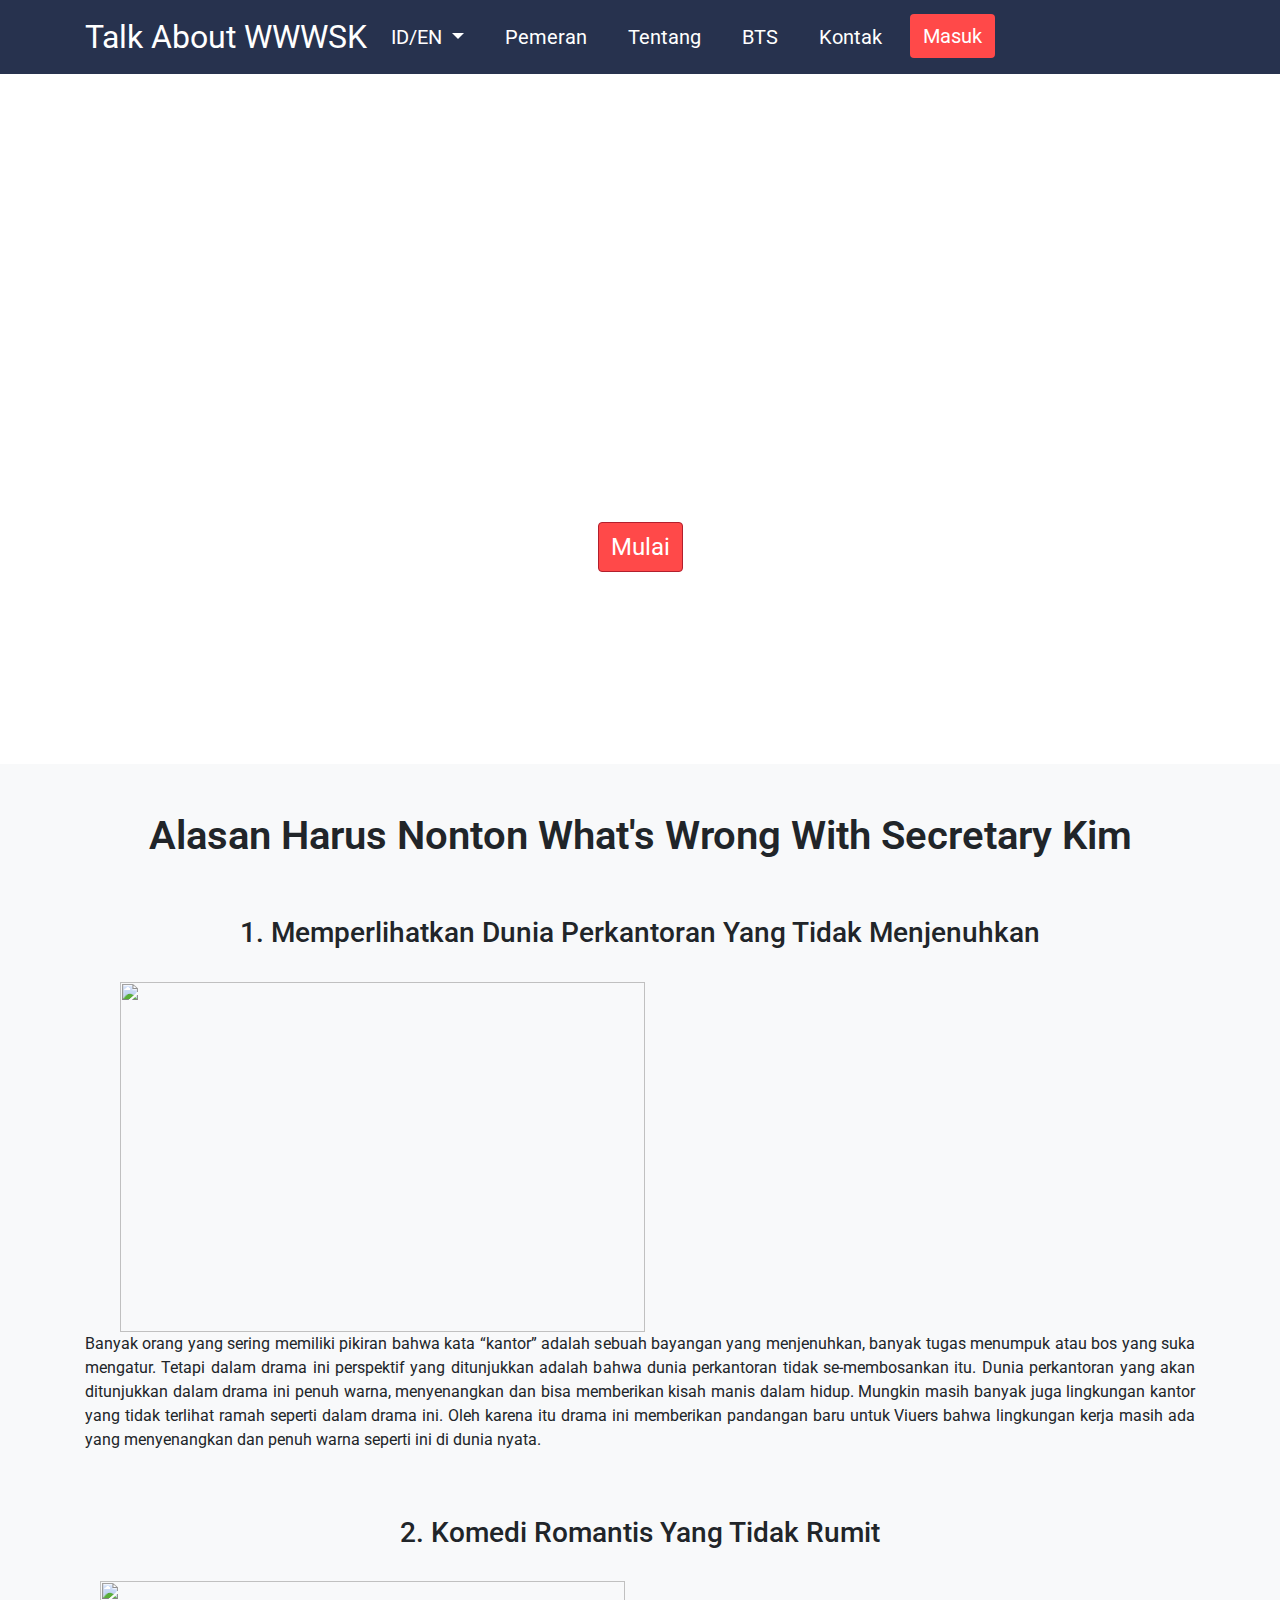
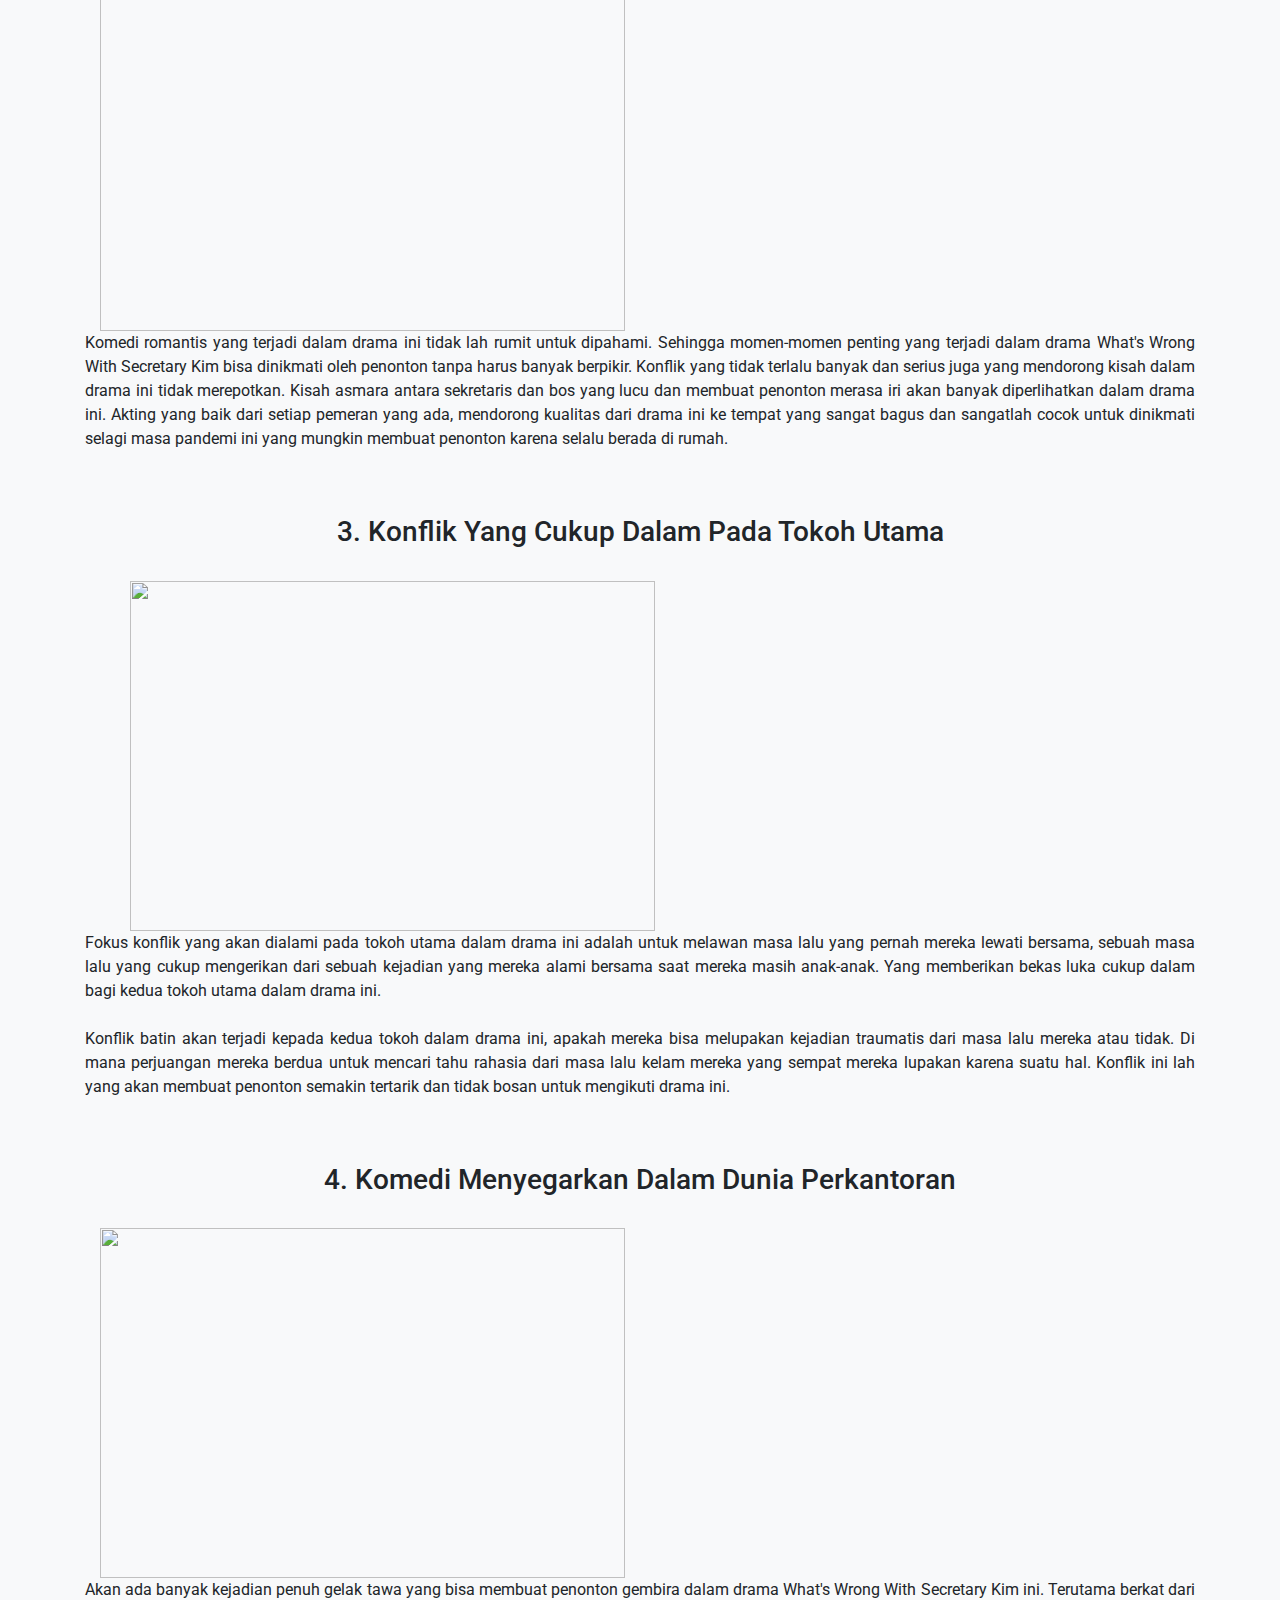
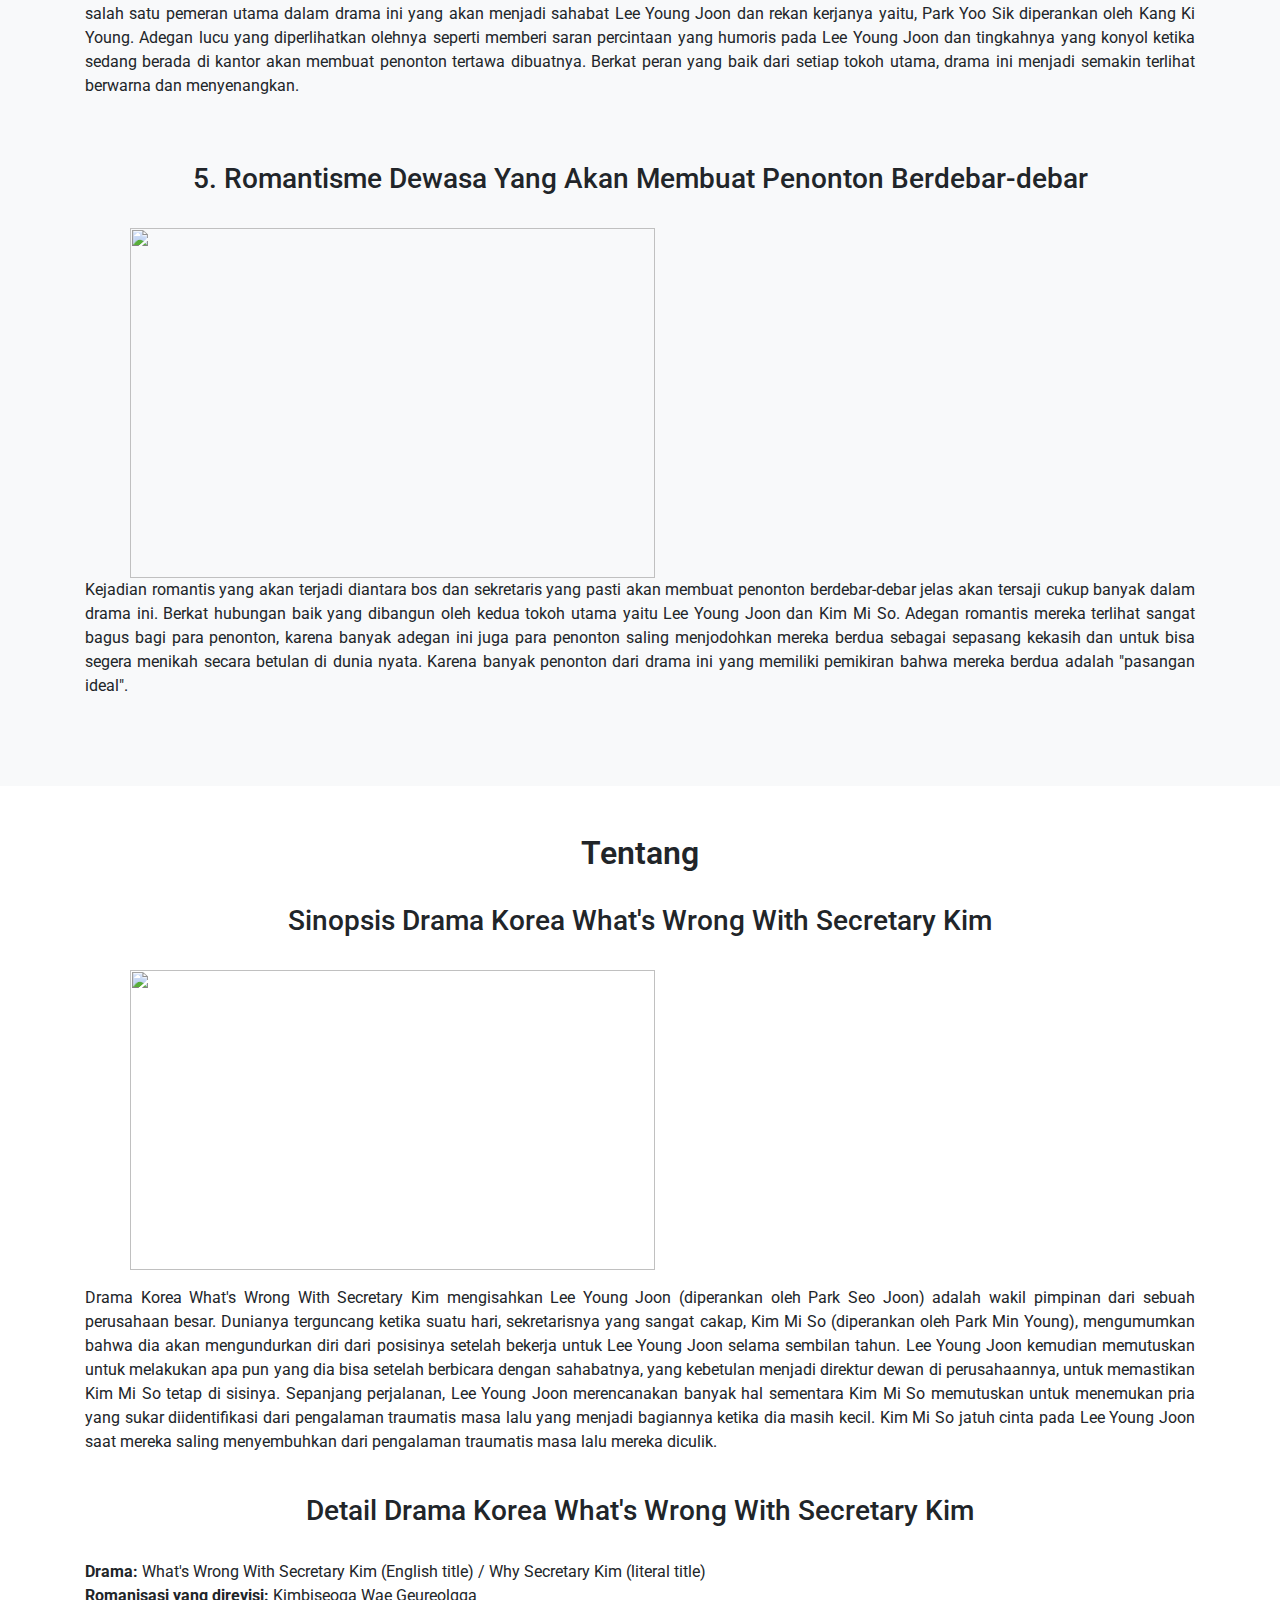
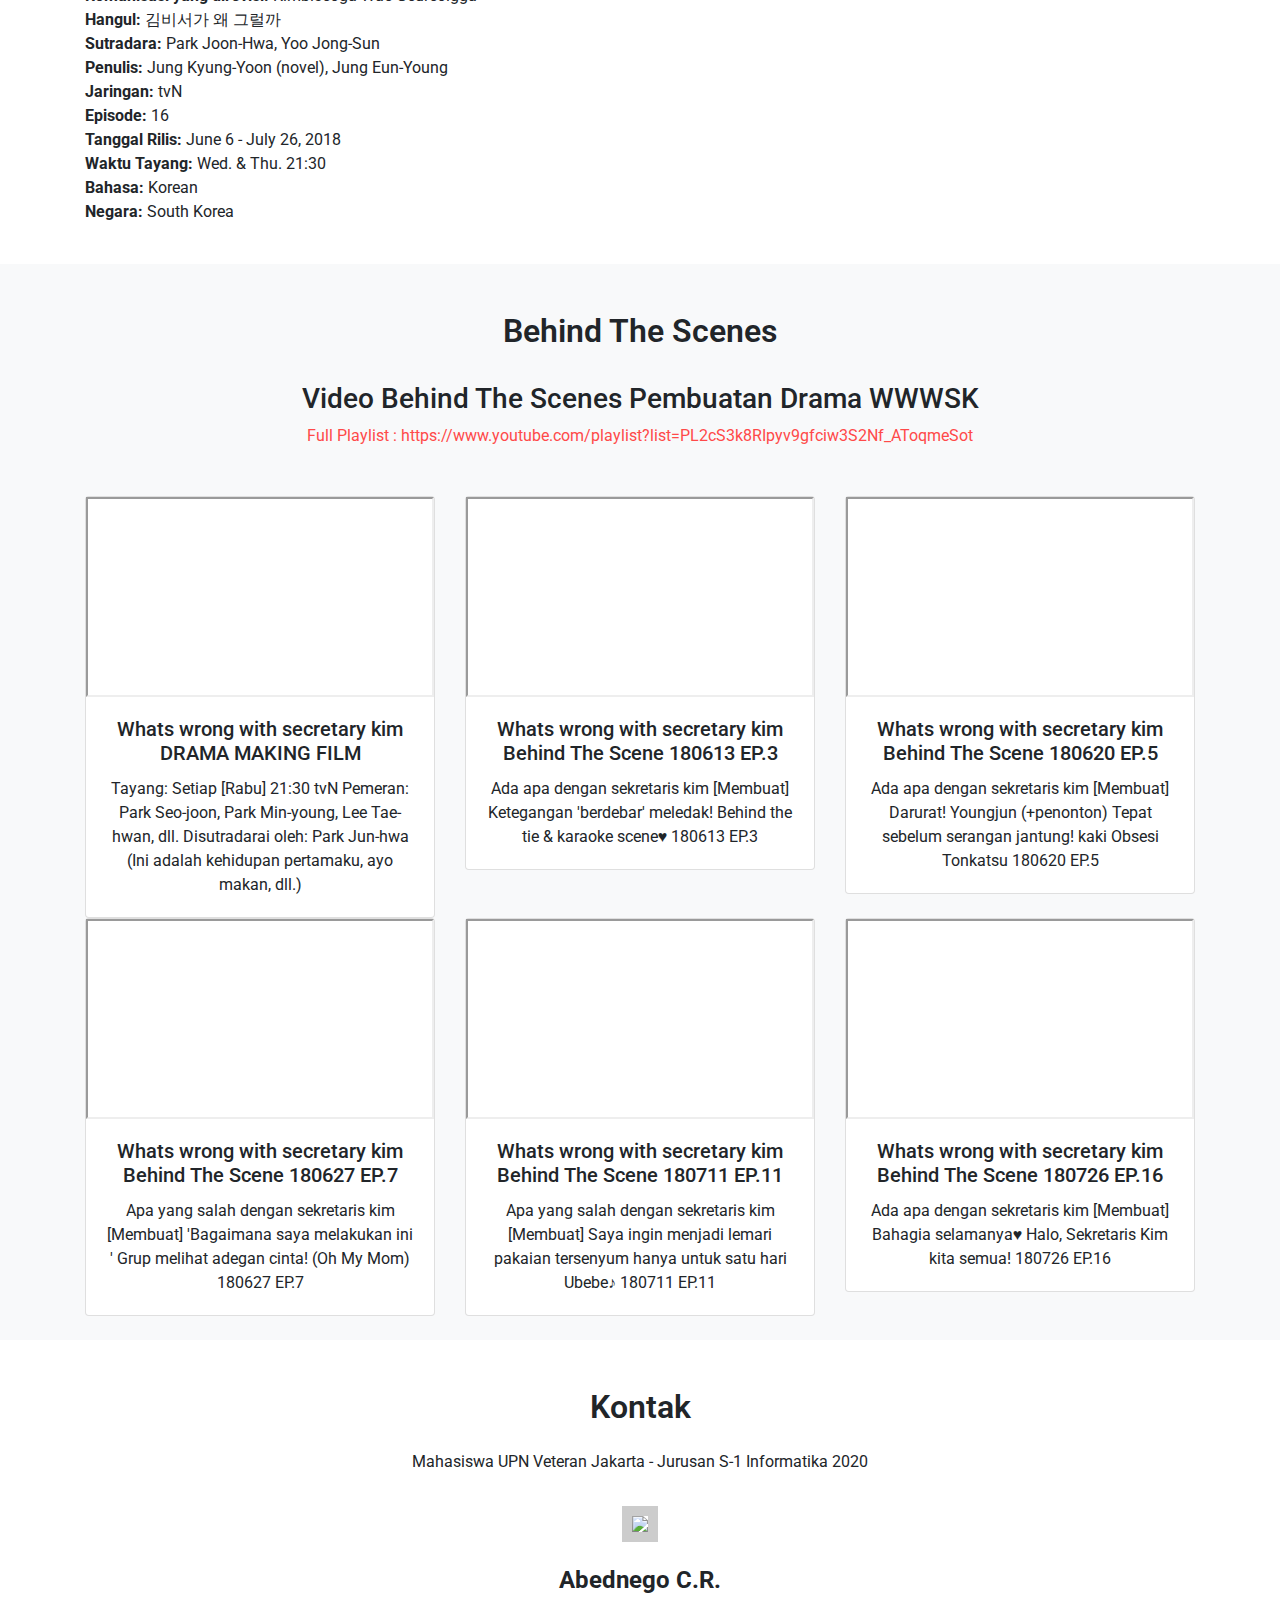
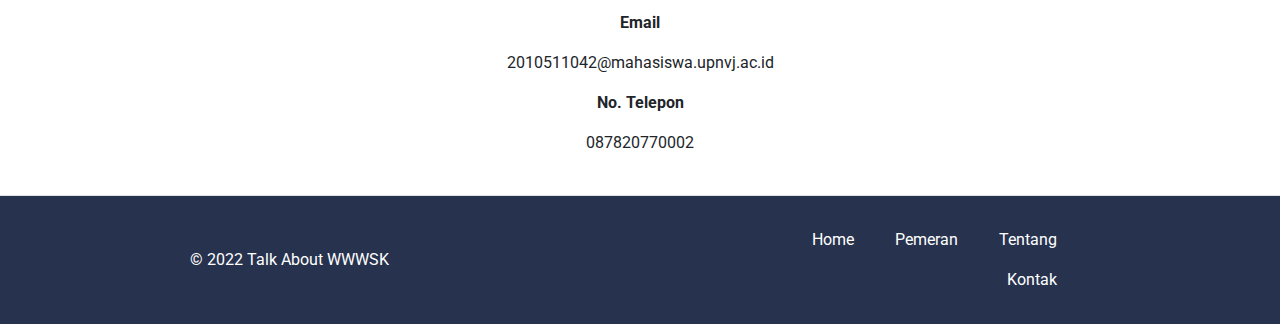
==== index.html @ 3b246365 "first commit" ====
<!DOCTYPE html>
<html lang="en">
  <head>
    <meta charset="UTF-8" />
    <meta http-equiv="X-UA-Compatible" content="IE=edge" />
    <meta name="viewport" content="width=device-width, initial-scale=1.0" />
    <title>Talk About WWWSK</title>
    <link href="https://fonts.googleapis.com/css2?family=Roboto:wght@400&display=swap" rel="stylesheet">
    <link href="https://cdn.jsdelivr.net/npm/bootstrap@5.0.0-beta3/dist/css/bootstrap.min.css" rel="stylesheet" integrity="sha384-eOJMYsd53ii+scO/bJGFsiCZc+5NDVN2yr8+0RDqr0Ql0h+rP48ckxlpbzKgwra6" crossorigin="anonymous" />
    <!-- Bootstrap CSS -->
    <link rel='stylesheet' href='https://cdnjs.cloudflare.com/ajax/libs/twitter-bootstrap/4.1.2/css/bootstrap.min.css'>
    <!-- Font Awesome CSS -->
    <link rel="stylesheet" href="https://pro.fontawesome.com/releases/v5.10.0/css/all.css" integrity="sha384-AYmEC3Yw5cVb3ZcuHtOA93w35dYTsvhLPVnYs9eStHfGJvOvKxVfELGroGkvsg+p" crossorigin="anonymous" />
    <link rel="stylesheet" href="css/style.css" />
    <link rel="stylesheet" href="css/login.css">
  </head>
  <body>
    
    <!--Navbar-->
    <nav class="navbar navbar-expand-lg navbar-dark shadow-sm" >
      <div class="container">
        <a class="navbar-brand me-auto" href="index.html">Talk About WWWSK</a>
        <button class="navbar-toggler" type="button" data-bs-toggle="collapse" data-bs-target="#navbarSupportedContent" aria-controls="navbarSupportedContent" aria-expanded="false" aria-label="Toggle navigation">
          <span class="navbar-toggler-icon"></span>
        </button>
        <div class="collapse navbar-collapse" id="navbarSupportedContent">
          <ul class="navbar-nav ms-auto">
            <li class="nav-item dropdown">
              <a class="nav-link active dropdown-toggle" href="#" id="navbarDropdown" role="button" data-bs-toggle="dropdown" aria-expanded="false">
                ID/EN
              </a>
              <ul class="dropdown-menu" aria-labelledby="navbarDropdown">
                <li><a class="dropdown-item" href="#">Bahasa Indonesia</a></li>
                <li><a class="dropdown-item" href="#">English</a></li>
              </ul>
            </li>
            <li class="nav-item">
              <a class="nav-link active" href="cast.html">Pemeran</a>
            </li>
            <li class="nav-item">
              <a class="nav-link active" href="#about">Tentang</a>
            </li>
            <li class="nav-item">
              <a class="nav-link active" href="#bts">BTS</a>
            </li>
            <li class="nav-item">
              <a class="nav-link active" href="#contact">Kontak</a>
            </li>
            <li>
              <div class="popup">
                <button type="button" class="btn btn-danger" data-toggle="modal" data-target="#loginModal", style = "font-size: 20px;">
                  Masuk
                </button>
                <div class="modal fade" id="loginModal" tabindex="-1" role="dialog" aria-labelledby="exampleModalLabel" aria-hidden="true">
                  <div class="modal-dialog modal-dialog-centered" role="document">
                    <div class="modal-content">
                      <div class="modal-header border-bottom-0">
                        <button type="button" class="close" data-dismiss="modal" aria-label="Close">
                          <span aria-hidden="true">&times;</span>
                        </button>
                      </div>
                      <div class="modal-body">
                        <div class="form-title text-center">
                          <h4>Masuk</h4>
                        </div>
                        <div class="d-flex flex-column text-center">
                          <form>
                            <div class="form-group">
                              <input type="email" class="form-control" id="email1"placeholder="Masukan Alamat Email Anda...">
                            </div>
                            <div class="form-group">
                              <input type="password" class="form-control" id="password1" placeholder="Masukan Password Anda...">
                            </div>
                            <button type="button" class="btn btn-info btn-block">Masuk</button>
                          </form>
                          
                          <div class="text-center text-muted delimiter">- - - - - - - - - - - - - - -  or  - - - - - - - - -- - - - - - - -</div>
                          <div class="d-flex justify-content-center social-buttons">
                            <button type="button" class="btn btn-secondary btn-round" data-toggle="tooltip" data-placement="top" title="Twitter">
                              <i class="fab fa-twitter"></i>
                            </button>
                            <button type="button" class="btn btn-secondary btn-round" data-toggle="tooltip" data-placement="top" title="Facebook">
                              <i class="fab fa-facebook"></i>
                            </button>
                            <button type="button" class="btn btn-secondary btn-round" data-toggle="tooltip" data-placement="top" title="Linkedin">
                              <i class="fab fa-linkedin"></i>
                            </button>
                          </di>
                        </div>
                      </div>
                    </div>
                      <div class="modal-footer d-flex justify-content-center">
                        <div class="signup-section">Belum Mempunyai Akun? <a href="#a" class="text-info">Buat Akun</a>.</div>
                      </div>
                  </div>
                </div>
              </div>
            </li>
          </ul>
        </div>
      </div>
    </nav>
    <!--Akhir Navbar-->

    <!-- banner -->
    <div class="container-fluid banner">
      <div class="container text-center">
        <h4 class="display-7">KENAPA HARUS NONTON</h4>
        <h3 class="display-2 fw-bold">WHAT'S WRONG WITH SECRETARY KIM</h3>
          <a href="#content" class="btn btn-danger active" role="button" aria-pressed="true">Mulai</a>
      </div>
    </div>

    <!-- Content -->
    <div class="container-fluid pt-4 pb-4 bg-light" id="content">
      <div class="container">
        <h1 class="display-6 text-center pt-4 fw-bold">Alasan Harus Nonton What's Wrong With Secretary Kim</h1>
      </div>
    </div>

    <div class="container-fluid pt-4 pb-4 bg-light">
      <div class="container">
        <h3 class="display-7 text-center" id="5reason">1. Memperlihatkan Dunia Perkantoran Yang Tidak Menjenuhkan</h3>
        <div class="clearfix pt-4">
          <img src="https://cdn.discordapp.com/attachments/940539110723035146/980004350355202078/4624335.jpg" class="col-md-6 float-md-end mb-7 crop-img" width="200" height="350" style="margin-left: 20px;" />
          <p class="txtkonten">
            Banyak orang yang sering memiliki pikiran bahwa kata “kantor” adalah sebuah bayangan yang menjenuhkan, banyak tugas menumpuk atau bos yang suka mengatur. 
            Tetapi dalam drama ini perspektif yang ditunjukkan adalah bahwa dunia perkantoran tidak se-membosankan itu. 
            Dunia perkantoran yang akan ditunjukkan dalam drama ini penuh warna, menyenangkan dan bisa memberikan kisah manis dalam hidup. 
            Mungkin masih banyak juga lingkungan kantor yang tidak terlihat ramah seperti dalam drama ini. 
            Oleh karena itu drama ini memberikan pandangan baru untuk Viuers bahwa lingkungan kerja masih ada yang menyenangkan dan penuh warna seperti ini di dunia nyata.
          </p>
        </div>
      </div>
    </div>
    
    <div class="container-fluid pt-4 pb-4 bg-light">
      <div class="container">
        <h3 class="display-7 text-center" id="5reason">2. Komedi Romantis Yang Tidak Rumit</h3>
        <div class="clearfix pt-4">
          <img src="https://cdn.discordapp.com/attachments/940539110723035146/980006612049747988/4624289.jpg" class="col-md-6 float-md-start mb-7 crop-img" width="200" height="350" style="margin-right: 30px;" />
          <p class="txtkonten">
            Komedi romantis yang terjadi dalam drama ini tidak lah rumit untuk dipahami. 
            Sehingga momen-momen penting yang terjadi dalam drama What&#39;s Wrong With Secretary Kim bisa dinikmati oleh penonton tanpa harus banyak berpikir. 
            Konflik yang tidak terlalu banyak dan serius juga yang mendorong kisah dalam drama ini tidak merepotkan. 
            Kisah asmara antara sekretaris dan bos yang lucu dan membuat penonton merasa iri akan banyak diperlihatkan dalam drama ini. 
            Akting yang baik dari setiap pemeran yang ada, mendorong kualitas dari drama ini ke tempat yang sangat bagus dan sangatlah cocok untuk dinikmati selagi masa pandemi ini yang mungkin membuat penonton karena selalu berada di rumah.
          </p>
        </div>
      </div>
    </div>

    <div class="container-fluid pt-4 pb-4 bg-light">
      <div class="container">
        <h3 class="display-7 text-center" id="5reason">3. Konflik Yang Cukup Dalam Pada Tokoh Utama</h3>
        <div class="clearfix pt-4">
          <img src="https://cdn.discordapp.com/attachments/940539110723035146/980017128755298404/4624343.jpg" class="col-md-6 float-md-end mb-7 crop-img" width="200" height="350" style="margin-left: 30px;" />
          <p class="txtkonten">
            Fokus konflik yang akan dialami pada tokoh utama dalam drama ini adalah untuk melawan masa lalu yang pernah mereka lewati bersama, 
            sebuah masa lalu yang cukup mengerikan dari sebuah kejadian yang mereka alami bersama saat mereka masih anak-anak. 
            Yang memberikan bekas luka cukup dalam bagi kedua tokoh utama dalam drama ini.
          <br>
          <br>
            Konflik batin akan terjadi kepada kedua tokoh dalam drama ini, 
            apakah mereka bisa melupakan kejadian traumatis dari masa lalu mereka atau tidak. 
            Di mana perjuangan mereka berdua untuk mencari tahu rahasia dari masa lalu kelam mereka yang sempat mereka lupakan karena suatu hal. 
            Konflik ini lah yang akan membuat penonton semakin tertarik dan tidak bosan untuk mengikuti drama ini.
          </p>
        </div>
      </div>
    </div>

    <div class="container-fluid pt-4 pb-4 bg-light">
      <div class="container">
        <h3 class="display-7 text-center" id="5reason">4. Komedi Menyegarkan Dalam Dunia Perkantoran</h3>
        <div class="clearfix pt-4">
          <img src="https://cdn.discordapp.com/attachments/940539110723035146/980017706449383434/SecretaryKim15-00208.jpg" class="col-md-6 float-md-start mb-7 crop-img" width="200" height="350" style="margin-right: 30px;" />
          <p class="txtkonten">
            Akan ada banyak kejadian penuh gelak tawa yang bisa membuat penonton gembira dalam drama What&#39;s Wrong With Secretary Kim ini. 
            Terutama berkat dari salah satu pemeran utama dalam drama ini yang akan menjadi sahabat Lee Young Joon dan rekan kerjanya yaitu, 
            Park Yoo Sik diperankan oleh Kang Ki Young. 
            Adegan lucu yang diperlihatkan olehnya seperti memberi saran percintaan yang humoris pada Lee Young Joon dan tingkahnya yang konyol ketika sedang berada di kantor akan membuat penonton tertawa dibuatnya. 
            Berkat peran yang baik dari setiap tokoh utama, drama ini menjadi semakin terlihat berwarna dan menyenangkan.
          </p>
        </div>
      </div>
    </div>

    <div class="container-fluid pt-4 pb-4 bg-light">
      <div class="container">
        <h3 class="display-7 text-center" id="5reason">5. Romantisme Dewasa Yang Akan Membuat Penonton Berdebar-debar</h3>
        <div class="clearfix pt-4 pb-5">
          <img src="https://media.discordapp.net/attachments/940539110723035146/980016450225995856/4624331.png?width=1178&height=662" class="col-md-6 float-md-end mb-7 crop-img" width="200" height="350" style="margin-left: 30px;" />
          <p class="txtkonten">
            Kejadian romantis yang akan terjadi diantara bos dan sekretaris yang pasti akan membuat penonton berdebar-debar jelas akan tersaji cukup banyak dalam drama ini. 
            Berkat hubungan baik yang dibangun oleh kedua tokoh utama yaitu Lee Young Joon dan Kim Mi So. 
            Adegan romantis mereka terlihat sangat bagus bagi para penonton, 
            karena banyak adegan ini juga para penonton saling menjodohkan mereka berdua sebagai sepasang kekasih dan untuk bisa segera menikah secara betulan di dunia nyata. 
            Karena banyak penonton dari drama ini yang memiliki pemikiran bahwa mereka berdua adalah 	&quot;pasangan ideal&quot;.
          </p>
        </div>
      </div>
    </div>

    <!-- Tentang -->
    <div class="container-fluid pt-4 pb-4" id="about">
      <div class="container">
        <h2 class="display-6 pb-4 pt-4 text-center">Tentang</h2>
        <h3 class="text-center">
          Sinopsis Drama Korea What&#39;s Wrong With Secretary Kim
        </h3>
        <div class="clearfix pt-4 pb-4">
          <img
            src="https://media.discordapp.net/attachments/940539110723035146/982892287552024596/park-seo-joon-lee-young-joon-dan-park-min-young-kim-mi-so.jpg"
            class="col-md-6 float-md-end mb-3 crop-img"
            width="300"
            height="300"
            style="margin-left: 30px;"
          />
          <p class="txtkonten">
            Drama Korea What&#39;s Wrong With Secretary Kim mengisahkan Lee Young Joon (diperankan oleh Park Seo Joon) adalah wakil pimpinan dari sebuah perusahaan besar. 
            Dunianya terguncang ketika suatu hari, sekretarisnya yang sangat cakap, Kim Mi So (diperankan oleh Park Min Young), 
            mengumumkan bahwa dia akan mengundurkan diri dari posisinya setelah bekerja untuk Lee Young Joon selama sembilan tahun.

            Lee Young Joon kemudian memutuskan untuk melakukan apa pun yang dia bisa setelah berbicara dengan sahabatnya, 
            yang kebetulan menjadi direktur dewan di perusahaannya, untuk memastikan Kim Mi So tetap di sisinya.
            
            Sepanjang perjalanan, Lee Young Joon merencanakan banyak hal sementara Kim Mi So memutuskan untuk menemukan pria yang sukar diidentifikasi dari pengalaman traumatis masa lalu yang menjadi bagiannya ketika dia masih kecil. 
            Kim Mi So jatuh cinta pada Lee Young Joon saat mereka saling menyembuhkan dari pengalaman traumatis masa lalu mereka diculik.
          </p>
        </div>
        <div id="detail">
          <h3 class="text-center pb-4">
            Detail Drama Korea What&#39;s Wrong With Secretary Kim
          </h3>
          <p class="txtkonten"><b>Drama:</b> What's Wrong With Secretary Kim (English title) / Why Secretary Kim (literal title)<br>
          <b>Romanisasi yang direvisi:</b> Kimbiseoga Wae Geureolgga<br>
          <b>Hangul:</b> 김비서가 왜 그럴까<br>
          <b>Sutradara:</b> Park Joon-Hwa, Yoo Jong-Sun<br>
          <b>Penulis:</b> Jung Kyung-Yoon (novel), Jung Eun-Young<br>
          <b>Jaringan:</b> tvN<br>
          <b>Episode:</b> 16<br>
          <b>Tanggal Rilis:</b> June 6 - July 26, 2018<br>
          <b>Waktu Tayang:</b> Wed. &amp; Thu. 21:30<br>
          <b>Bahasa:</b> Korean<br>
          <b>Negara:</b> South Korea</p>
        </div>
      </div>
    </div> 
    
    <!-- Behind The Scene -->
    <div class="container-fluid pt-4 pb-4 bg-light">
      <div class="container text-center">
        <h2 class="display-6 pb-4 pt-4 text-center" id="bts">Behind The Scenes</h2>
        <h3>
          Video Behind The Scenes Pembuatan Drama WWWSK
        </h3>
        <a href="https://www.youtube.com/playlist?list=PL2cS3k8RIpyv9gfciw3S2Nf_AToqmeSot">
          Full Playlist : https://www.youtube.com/playlist?list=PL2cS3k8RIpyv9gfciw3S2Nf_AToqmeSot
        </a>

        <div class="row pt-5 gx-4 gy-4">
          <div class="col-md-4">
            <div class="card crop-img">
              <iframe src="https://www.youtube.com/embed/r2PDW9a9QTk" width="348" height="200"></iframe>
              <div class="card-body">
                <h5 class="card-title">Whats wrong with secretary kim DRAMA MAKING FILM
                </h5>
                <p class="card-text">
                  Tayang: Setiap [Rabu] 21:30 tvN
                  Pemeran: Park Seo-joon, Park Min-young, Lee Tae-hwan, dll.
                  Disutradarai oleh: Park Jun-hwa (Ini adalah kehidupan pertamaku, ayo makan, dll.)
                </p>
              </div>
            </div>
          </div>

          <div class="col-md-4">
            <div class="card crop-img">
              <iframe src="https://www.youtube.com/embed/6r7NzIaSWi4" width="348" height="200"></iframe>
              <div class="card-body">
                <h5 class="card-title">Whats wrong with secretary kim Behind The Scene 180613 EP.3
                </h5>
                <p class="card-text">
                  Ada apa dengan sekretaris kim [Membuat] Ketegangan 'berdebar' meledak! Behind the tie & karaoke scene♥ 180613 EP.3
                </p>
              </div>
            </div>
          </div>

          <div class="col-md-4">
            <div class="card crop-img">
              <iframe src="https://www.youtube.com/embed/PLqXRILKXx0" width="348" height="200"></iframe>
              <div class="card-body">
                <h5 class="card-title">Whats wrong with secretary kim Behind The Scene 180620 EP.5
                </h5>
                <p class="card-text">
                  Ada apa dengan sekretaris kim [Membuat] Darurat! Youngjun (+penonton) Tepat sebelum serangan jantung! kaki Obsesi Tonkatsu 180620 EP.5
                </p>
              </div>
            </div>
          </div>

          <div class="col-md-4">
            <div class="card crop-img">
              <iframe src="https://www.youtube.com/embed/usmjRKCF6_Y" width="348" height="200"></iframe>
              <div class="card-body">
                <h5 class="card-title">Whats wrong with secretary kim Behind The Scene 180627 EP.7
                </h5>
                <p class="card-text">
                  Apa yang salah dengan sekretaris kim [Membuat] 'Bagaimana saya melakukan ini ' Grup melihat adegan cinta! (Oh My Mom) 180627 EP.7
                </p>
              </div>
            </div>
          </div>

          <div class="col-md-4">
            <div class="card crop-img">
              <iframe src="https://www.youtube.com/embed/3tE97ggivfI" width="348" height="200"></iframe>
              <div class="card-body">
                <h5 class="card-title">Whats wrong with secretary kim Behind The Scene 180711 EP.11
                </h5>
                <p class="card-text">
                  Apa yang salah dengan sekretaris kim [Membuat] Saya ingin menjadi lemari pakaian tersenyum hanya untuk satu hari Ubebe♪ 180711 EP.11
                </p>
              </div>
            </div>
          </div>

          <div class="col-md-4">
            <div class="card crop-img">
              <iframe src="https://www.youtube.com/embed/fsnOvOuxjiw" width="348" height="200"></iframe>
              <div class="card-body">
                <h5 class="card-title">Whats wrong with secretary kim Behind The Scene 180726 EP.16
                </h5>
                <p class="card-text">
                  Ada apa dengan sekretaris kim [Membuat] Bahagia selamanya♥ Halo, Sekretaris Kim kita semua! 180726 EP.16
                </p>
              </div>
            </div>
          </div>

        </div>
      </div>
    </div>

    <!-- contact -->
    <div class="container-fluid pt-4 pb-4" id="contact">
      <div class="container text-center">
        <h2 class="display-6 pt-4 pb-3">Kontak</h2>
        <p>Mahasiswa UPN Veteran Jakarta - Jurusan S-1 Informatika 2020</p>
        <div class="row pt-3 gx-4 gy-4">
          <div class="col text-center tim">
            <img src="https://cdn.discordapp.com/attachments/940539110723035146/987625403583692850/1642618132007.png" class="mb-3" />
            <h4 class="pb-2 pt-2"><b>Abednego C.R.</b></h4>
            <p><b>Email</b></p>
            <p>2010511042@mahasiswa.upnvj.ac.id</p>
            <p><b>No. Telepon</b></p>
            <p>087820770002</p>
          </div>
        </div>
      </div>
    </div>
    
     <!-- Footer -->
    <footer class="d-flex flex-wrap justify-content-between align-items-center py-4  border-top" id="footer">
    <p class="col-md-4 mb-0 text-active text-white">© 2022 Talk About WWWSK</p>

    <ul class="nav col-md-5 justify-content-end">
      <li class="nav-item"><a href="#" class="nav-link active px-2 text-white">Home</a></li>
      <li class="nav-item"><a href="cast.html" class="nav-link active px-2 text-white">Pemeran</a></li>
      <li class="nav-item"><a href="#about" class="nav-link active px-2 text-white">Tentang</a></li>
      <li class="nav-item"><a href="#contact" class="nav-link active px-2 text-white">Kontak</a></li>
    </ul>
    </footer>
    
    <script src="https://cdn.jsdelivr.net/npm/bootstrap@5.0.0-beta3/dist/js/bootstrap.bundle.min.js" integrity="sha384-JEW9xMcG8R+pH31jmWH6WWP0WintQrMb4s7ZOdauHnUtxwoG2vI5DkLtS3qm9Ekf" crossorigin="anonymous"></script>
    <script src='https://code.jquery.com/jquery-3.3.1.slim.min.js'></script>
    <!-- Popper JS -->
    <script src='https://cdnjs.cloudflare.com/ajax/libs/popper.js/1.14.3/umd/popper.min.js'></script>
    <!-- Bootstrap JS -->
    <script src='https://stackpath.bootstrapcdn.com/bootstrap/4.1.3/js/bootstrap.min.js'></script>
  </body>
</html>
---- css/style.css ----
body {
  font-family: "Roboto", sans-serif;
}

.banner {
  background: url("https://cdn.discordapp.com/attachments/940539110723035146/979993278889992212/wwsk.jpg") no-repeat center center;
  background-size: cover;
  padding-top: 15%;
  padding-bottom: 15%;
  color: white;
}
nav {
  font-family: "Roboto", sans-serif;
  background-color: #27324e;
  font-size: 20px;
}

a.navbar-brand {
  font-size: 32px;
}

.nav-link {
  color: #fff;
  margin-right: 25px;
}

.btn-danger {
  background-color: #ff4949 !important;
}

a.dropdown-item {
  color: #27324e;
  background-color: White;
}

.dropdown-menu {
  font-size: 20px;
  margin-top: 50px;
}

.btn-danger {
  background-color: #ff4949 !important;
}

.popup {
  margin-left: -5px;
}

.wrapper {
  width: 1100px;
  margin: auto;
  position: relative;
}

p[class="txtkonten"] {
  text-align: justify;
}

section {
  margin-bottom: 0px;
  display: flex;
}

section img {
  width: 450px;
  height: 350px;
  margin: 50px 20px 0px 0px;
}

.kolom {
  margin-top: 10px;
}

.tengah {
  text-align: center;
  width: 100%;
}
.display-6 {
  font-weight: 600;
}

.display-1 {
  font-weight: 600;
}

.lingkaran {
  display: inline-block;
  border-radius: 50%;
  width: 150px;
  margin: auto;
  height: 150px;
  color: #fff;
  background-color: #ff4949;
}

.lingkaran i {
  position: relative;
  top: 30px;
}

.crop-img {
  object-fit: cover;
}

.tim img {
  width: 250px;
  border: 10px solid #cccccc;
}

a {
  color: #ff4949;
}

footer {
  background-color: #27324e;
  padding-left: 175px;
  padding-right: 175px;
}

html,
body {
  overflow-x: hidden;
}
---- css/login.css ----
@media (min-width: 576px) {
  .modal-dialog {
    max-width: 400px;
  }
  .modal-dialog .modal-content {
    padding: 1rem;
  }
}
.modal-header .close {
  margin-top: -1.5rem;
}

.form-title {
  margin: -2rem 0rem 2rem;
}

.btn-info {
  background-color: #ff4949 !important;
}

.text-info {
  color: #ff4949 !important;
}

.btn-danger {
  font-size: 24px;
  color: white;
  background-color: transparent;
  border-color: transparent;
}

.btn-round {
  border-radius: 3rem;
}

.delimiter {
  font-size: 16px;

  padding: 1rem;
}

.social-buttons .btn {
  margin: 0 0.5rem 1rem;
}

.signup-section {
  text-align: center;
  font-size: 16px;
}
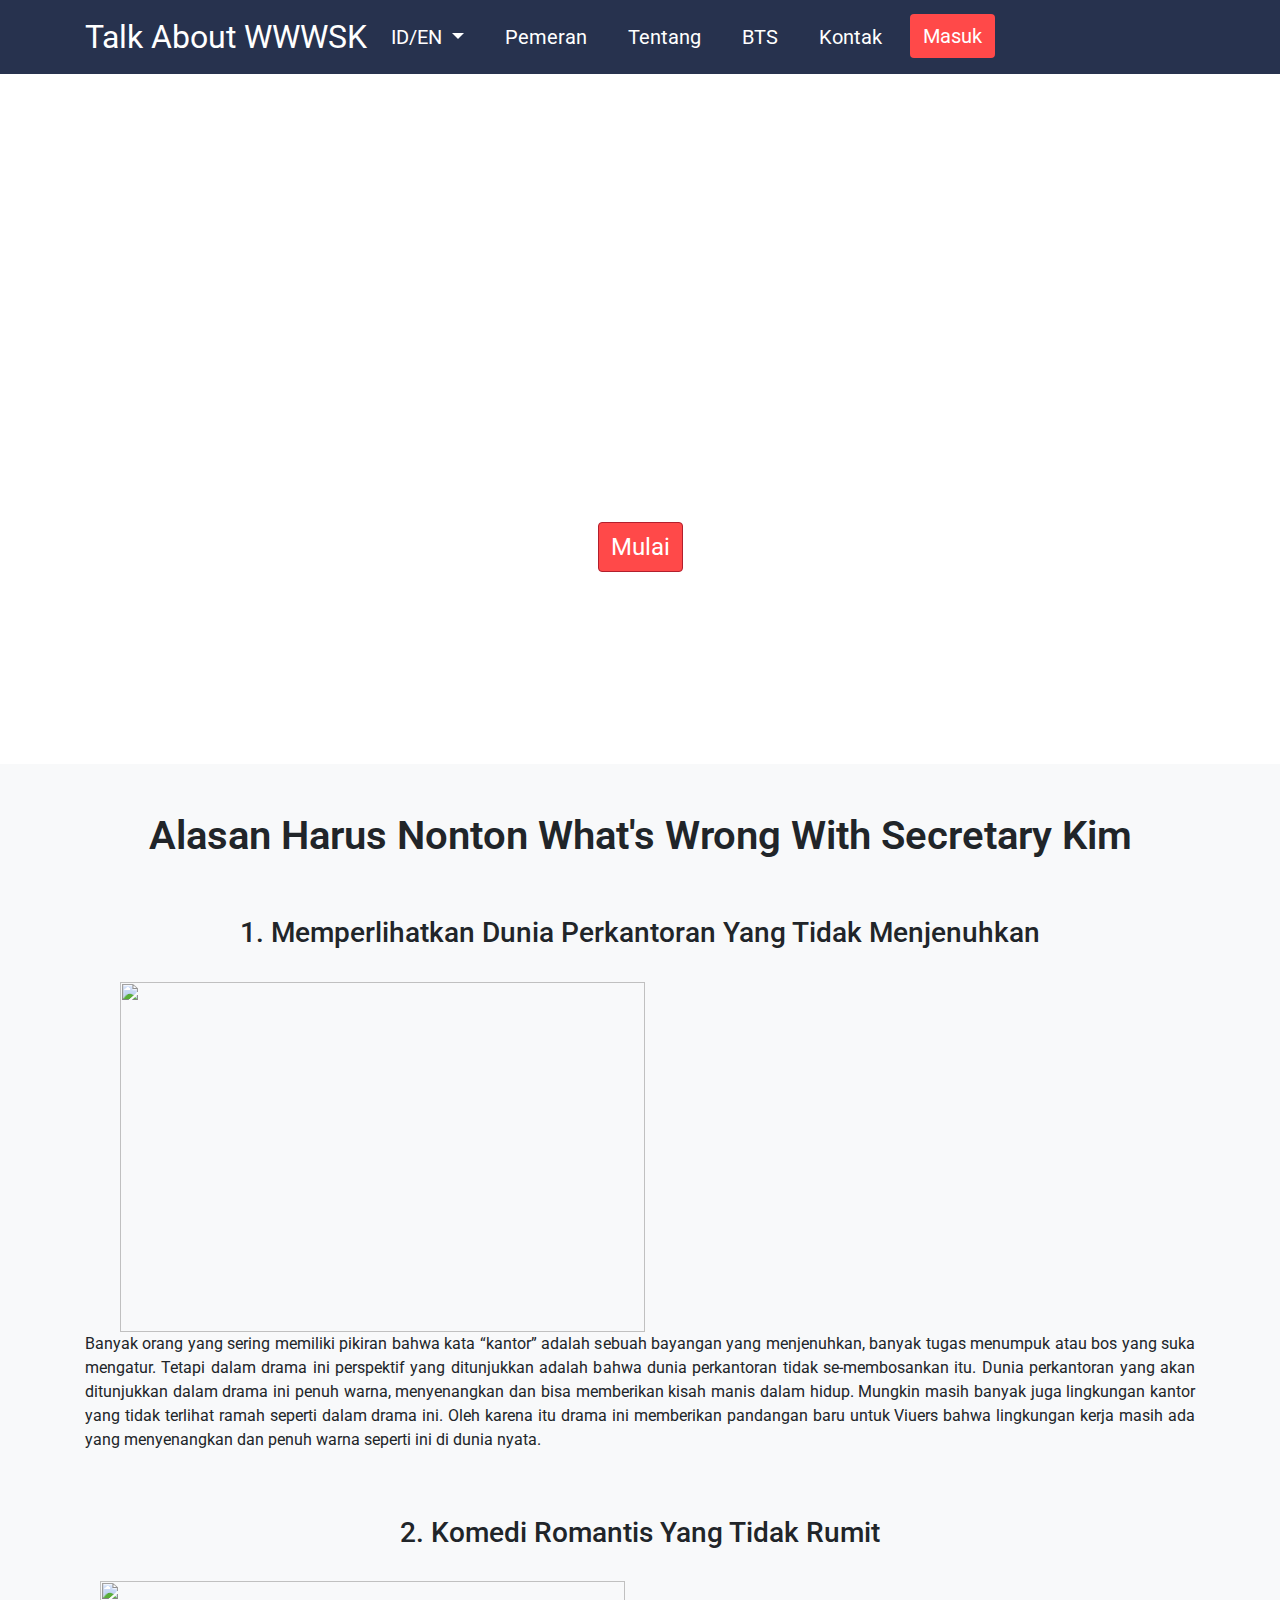
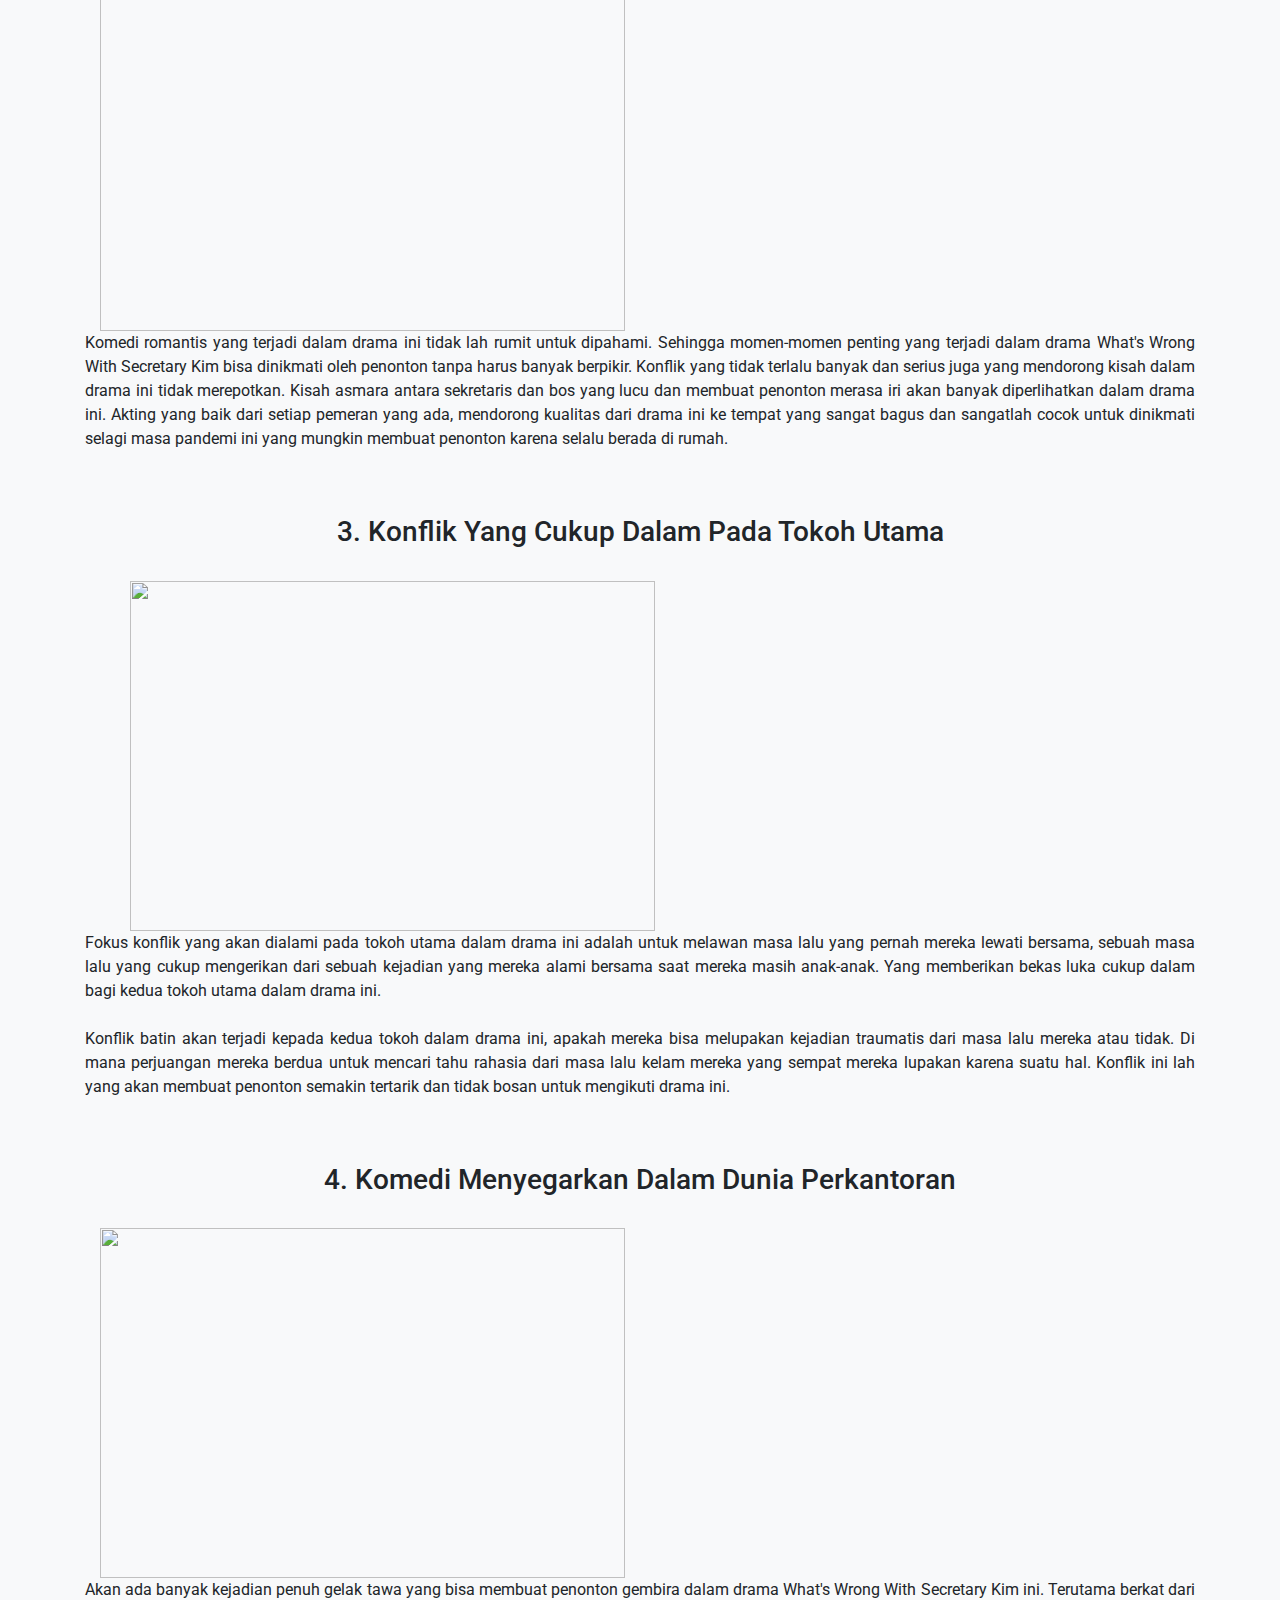
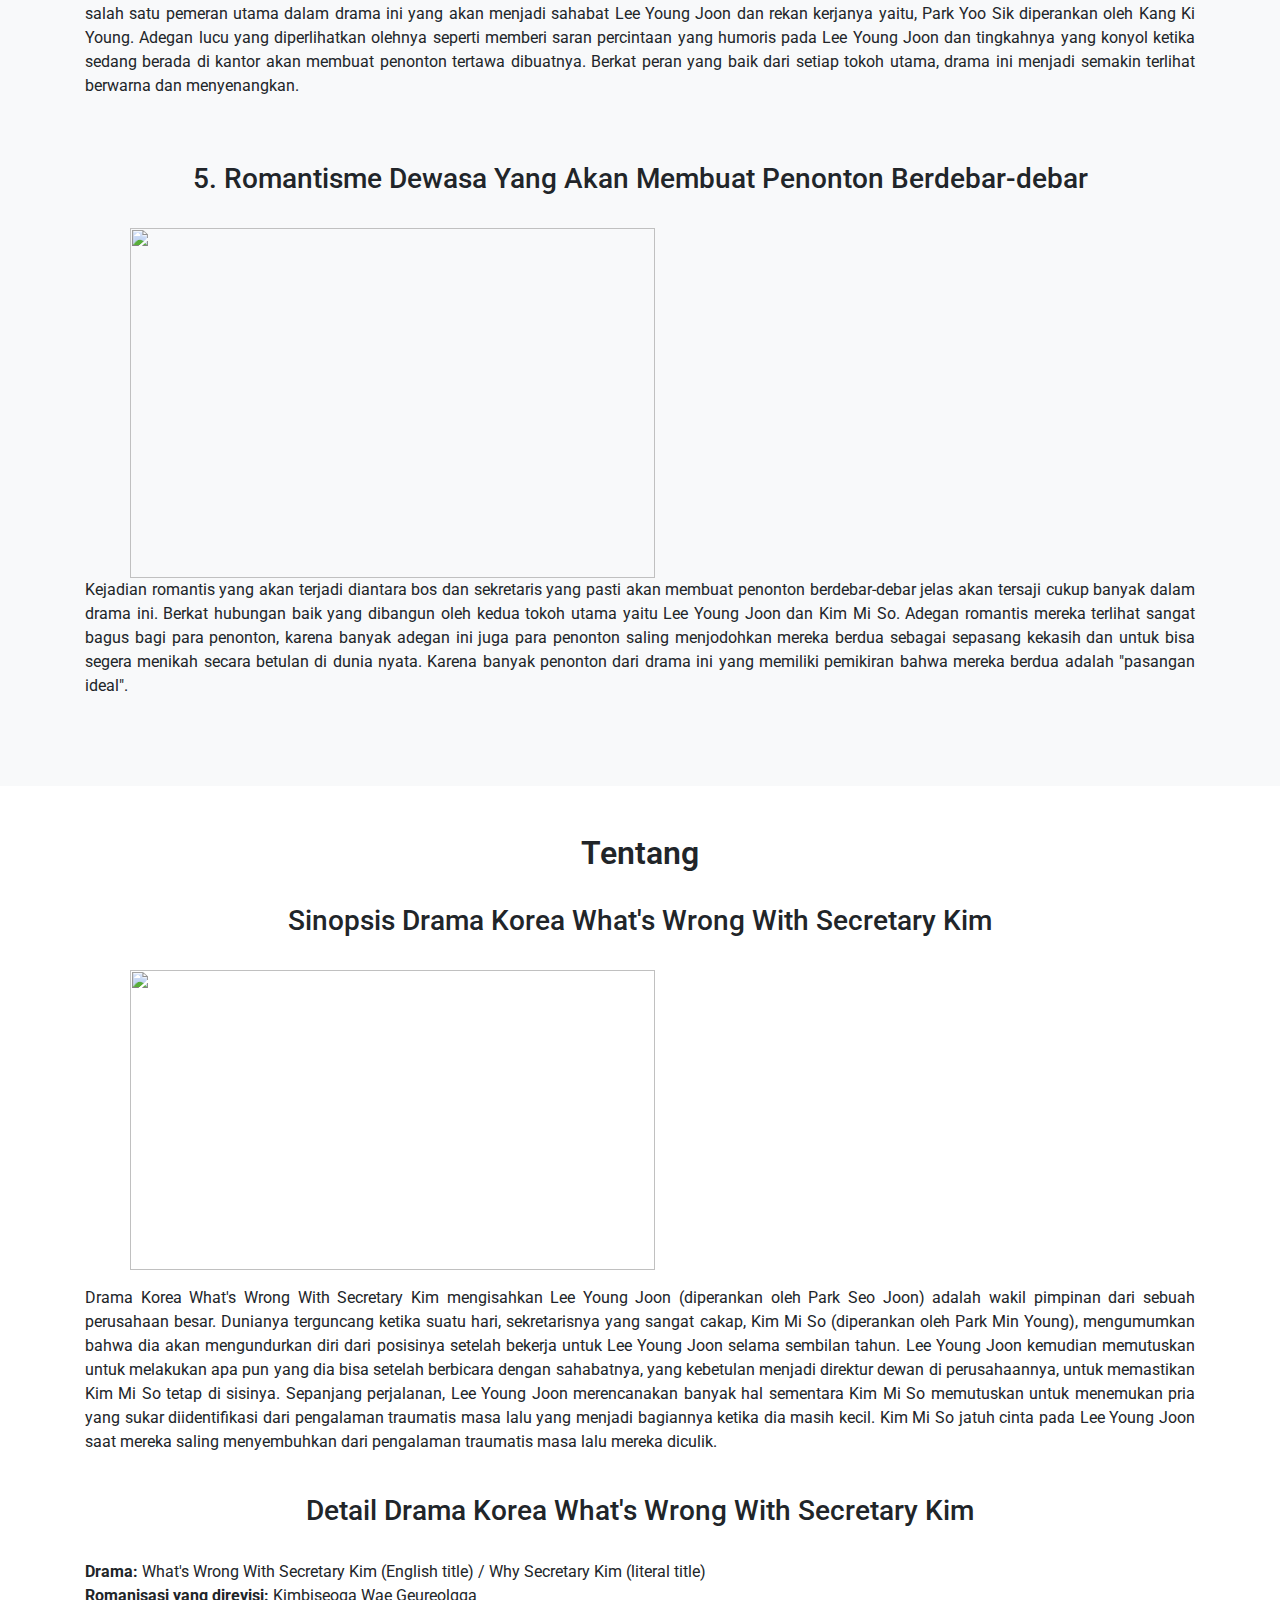
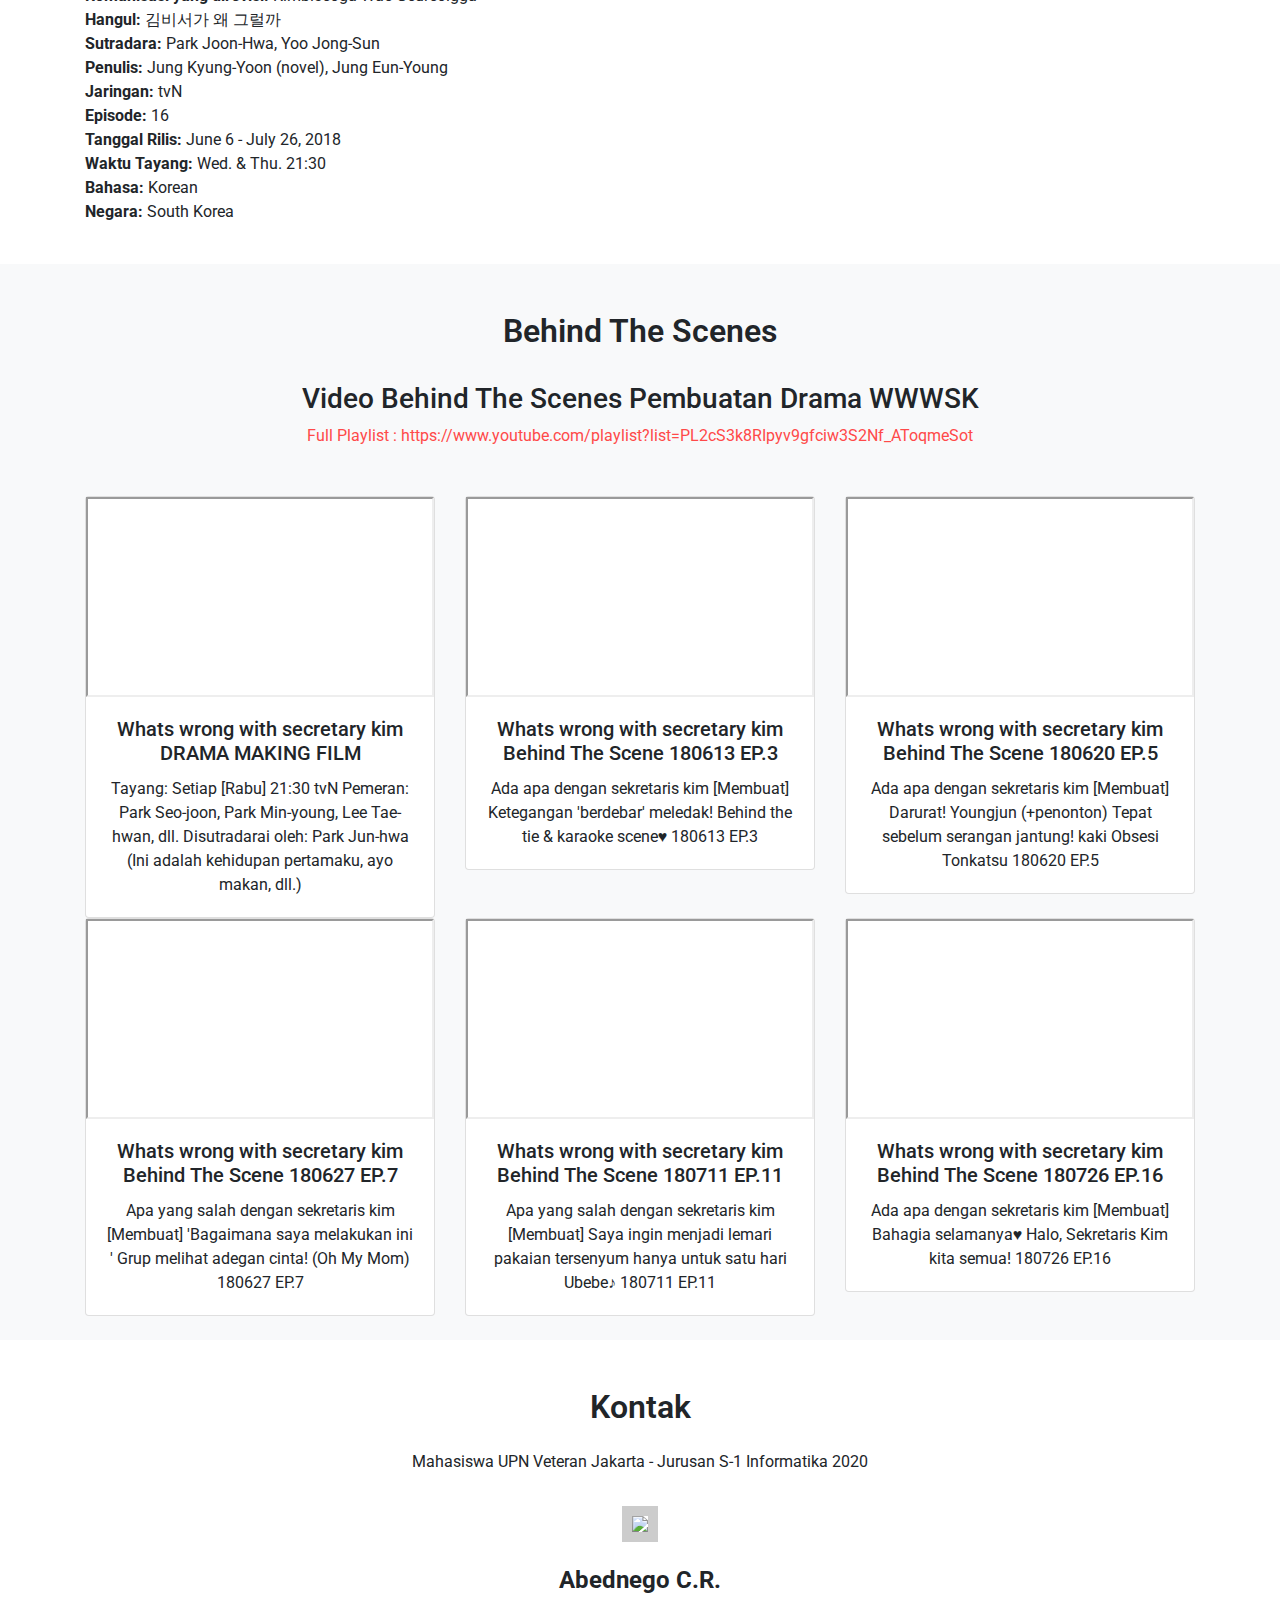
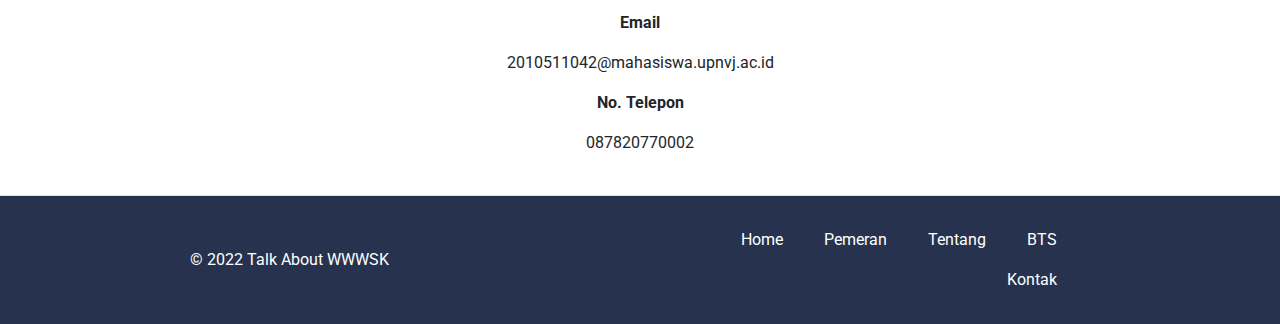
==== commit c7aaad8c: "Update Footer" ====
--- a/index.html
+++ b/index.html
@@ -370,6 +370,7 @@
       <li class="nav-item"><a href="#" class="nav-link active px-2 text-white">Home</a></li>
       <li class="nav-item"><a href="cast.html" class="nav-link active px-2 text-white">Pemeran</a></li>
       <li class="nav-item"><a href="#about" class="nav-link active px-2 text-white">Tentang</a></li>
+      <li class="nav-item"><a href="#bts" class="nav-link active px-2 text-white">BTS</a></li>
       <li class="nav-item"><a href="#contact" class="nav-link active px-2 text-white">Kontak</a></li>
     </ul>
     </footer>
